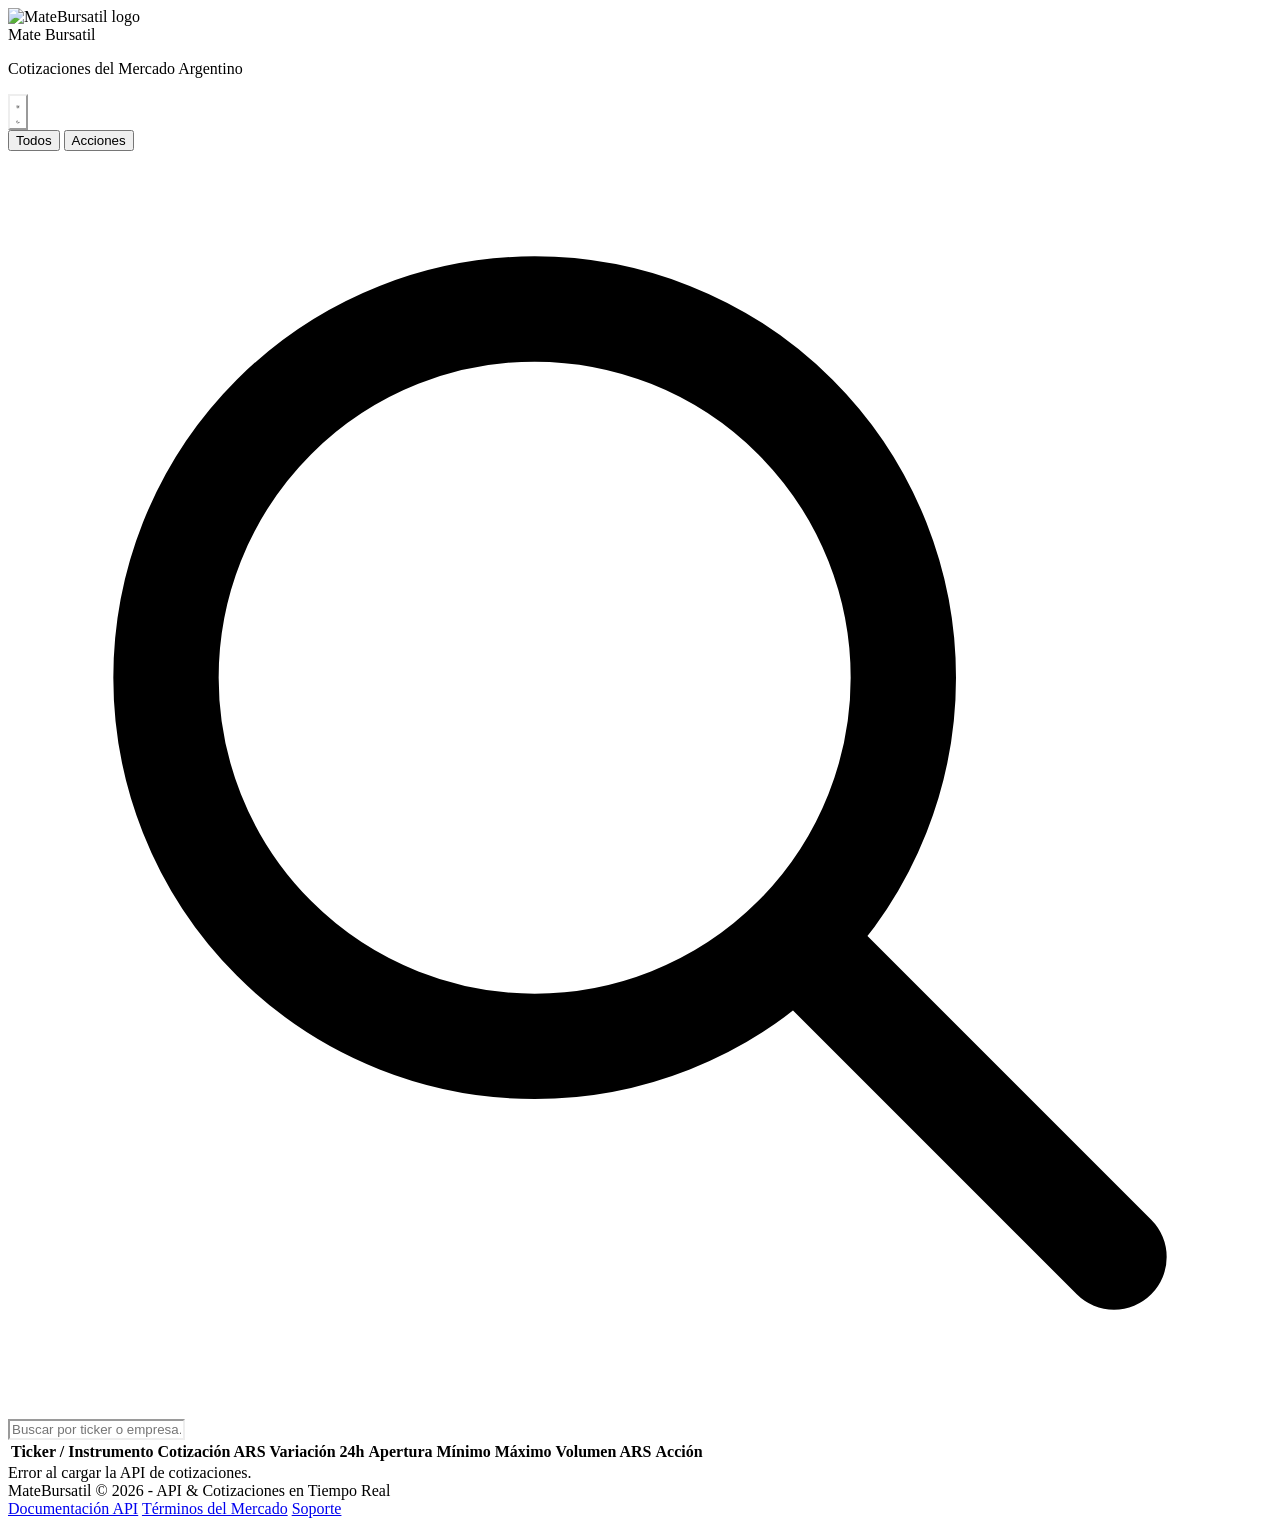
==== templates/index.html @ 832e234c "interfaz web completa" ====
<!DOCTYPE html>
<html lang="es" data-theme="dark">
<head>
  <meta charset="UTF-8" />
  <meta name="viewport" content="width=device-width, initial-scale=1.0" />
  <title>MateBursatil - Cotizaciones del Mercado Argentino</title>
  
  
  <script src="https://cdn.tailwindcss.com"></script>
  <script src="/js/tailwind.js"></script>
  <link rel="preconnect" href="https://fonts.googleapis.com">
  <link rel="preconnect" href="https://fonts.gstatic.com" crossorigin>
  <link href="https://fonts.googleapis.com/css2?family=Plus+Jakarta+Sans:wght@400;500;600;700;800&display=swap" rel="stylesheet">
  <link rel="StyleSheet" href="/css/theme.css" type="text/css" />

  
  
</head>
<body class="min-h-screen flex flex-col justify-between antialiased">

  <header class="sticky top-0 z-50 backdrop-blur-md bg-opacity-90 border-b border-gray-200 dark:border-gray-800 transition-colors" style="background-color: rgba(var(--bg-card), 0.85);">
    <div class="max-w-7xl mx-auto px-4 sm:px-6 lg:px-8 h-20 flex items-center justify-between">
      
      <!-- Logo & Title -->
      <div class="flex items-center gap-3">
        <!-- SVG Logo exact match to image -->
        <div class="w-11 h-11 flex-shrink-0">
          <img src="/images/matebursatil_logo.png" alt="MateBursatil logo">
        </div>

        <div>
          <div class="flex items-center gap-0.5 text-2xl font-extrabold tracking-tight">
            <span style="color: var(--text-heading)">Mate</span>
              <span class="text-mateGreen">Bursatil</span>
          </div>
          <p class="text-xs font-medium" style="color: var(--text-muted)">Cotizaciones del Mercado Argentino</p>
        </div>
      </div>

      <!-- Header Action Controls -->
      <div class="flex items-center gap-3">
      
        <!-- Live Status Indicator 
        <div class="hidden sm:flex items-center gap-2 px-3 py-1.5 rounded-full text-xs font-semibold" style="background-color: var(--badge-bg); color: var(--text-muted);">
          <span class="relative flex h-2.5 w-2.5">
            <span class="animate-ping absolute inline-flex h-full w-full rounded-full bg-mateGreen opacity-75"></span>
            <span class="relative inline-flex rounded-full h-2.5 w-2.5 bg-mateGreen"></span>
          </span>
          Mercado Abierto (BCBA)
        </div>
-->
        <!-- Theme Toggle Button -->
        <button id="themeToggleBtn" aria-label="Cambiar tema" class="p-2.5 rounded-xl border transition-all duration-200 hover:scale-105 active:scale-95 flex items-center justify-center" style="background-color: var(--bg-card); border-color: var(--border-color); color: var(--text-main);">
          <!-- Sun Icon (for Dark Mode) -->
          <svg id="sunIcon" class="w-5 h-5 hidden" fill="none" stroke="currentColor" viewBox="0 0 24 24">
            <path stroke-linecap="round" stroke-linejoin="round" stroke-width="2" d="M12 3v1m0 16v1m9-9h-1M4 12H3m15.364 6.364l-.707-.707M6.343 6.343l-.707-.707m12.728 0l-.707.707M6.343 17.657l-.707.707M16 12a4 4 0 11-8 0 4 4 0 018 0z" />
          </svg>
          <!-- Moon Icon (for Light Mode) -->
          <svg id="moonIcon" class="w-5 h-5 hidden" fill="none" stroke="currentColor" viewBox="0 0 24 24">
            <path stroke-linecap="round" stroke-linejoin="round" stroke-width="2" d="M20.354 15.354A9 9 0 018.646 3.646 9.003 9.003 0 0012 21a9.003 9.003 0 008.354-5.646z" />
          </svg>
        </button>
      </div>

    </div>
  </header>

  <main class="max-w-7xl mx-auto px-4 sm:px-6 lg:px-8 py-8 w-full flex-grow space-y-6">

    <!-- 
    <div class="grid grid-cols-1 sm:grid-cols-2 lg:grid-cols-4 gap-4">
      <div class="card-panel p-4 rounded-2xl flex justify-between items-center">
        <div>
          <span class="text-xs font-medium uppercase tracking-wider block mb-1" style="color: var(--text-muted)">Índice Merval</span>
          <div class="text-xl font-bold" style="color: var(--text-heading)">1.842.350,12</div>
          <span class="text-xs font-semibold text-mateGreen">+2.45% hoy</span>
        </div>
        <div class="p-3 rounded-xl bg-mateGreen-bg text-mateGreen">
          <svg class="w-6 h-6" fill="none" stroke="currentColor" viewBox="0 0 24 24"><path stroke-linecap="round" stroke-linejoin="round" stroke-width="2" d="M13 7h8m0 0v8m0-8l-8 8-4-4-6 6"></path></svg>
        </div>
      </div>

      <div class="card-panel p-4 rounded-2xl flex justify-between items-center">
        <div>
          <span class="text-xs font-medium uppercase tracking-wider block mb-1" style="color: var(--text-muted)">Dólar CCL</span>
          <div class="text-xl font-bold" style="color: var(--text-heading)">$1.245,50</div>
          <span class="text-xs font-semibold text-mateGreen">+0.82%</span>
        </div>
        <div class="p-3 rounded-xl bg-mateGreen-bg text-mateGreen">
          <svg class="w-6 h-6" fill="none" stroke="currentColor" viewBox="0 0 24 24"><path stroke-linecap="round" stroke-linejoin="round" stroke-width="2" d="M12 8c-1.657 0-3 .895-3 2s1.343 2 3 2 3 .895 3 2-1.343 2-3 2m0-8c1.11 0 2.08.402 2.599 1M12 8V7m0 1v8m0 0v1m0-1c-1.11 0-2.08-.402-2.599-1M21 12a9 9 0 11-18 0 9 9 0 0118 0z"></path></svg>
        </div>
      </div>

      <div class="card-panel p-4 rounded-2xl flex justify-between items-center">
        <div>
          <span class="text-xs font-medium uppercase tracking-wider block mb-1" style="color: var(--text-muted)">Dólar MEP</span>
          <div class="text-xl font-bold" style="color: var(--text-heading)">$1.210,00</div>
          <span class="text-xs font-semibold text-red-500">-0.35%</span>
        </div>
        <div class="p-3 rounded-xl bg-red-500/10 text-red-500">
          <svg class="w-6 h-6" fill="none" stroke="currentColor" viewBox="0 0 24 24"><path stroke-linecap="round" stroke-linejoin="round" stroke-width="2" d="M13 17h8m0 0V9m0 8l-8-8-4 4-6-6"></path></svg>
        </div>
      </div>

      <div class="card-panel p-4 rounded-2xl flex justify-between items-center">
        <div>
          <span class="text-xs font-medium uppercase tracking-wider block mb-1" style="color: var(--text-muted)">Riesgo País</span>
          <div class="text-xl font-bold" style="color: var(--text-heading)">1.284 pb</div>
          <span class="text-xs font-semibold text-mateGreen">-18 pb</span>
        </div>
        <div class="p-3 rounded-xl bg-mateGreen-bg text-mateGreen">
          <svg class="w-6 h-6" fill="none" stroke="currentColor" viewBox="0 0 24 24"><path stroke-linecap="round" stroke-linejoin="round" stroke-width="2" d="M9 19v-6a2 2 0 00-2-2H5a2 2 0 00-2 2v6a2 2 0 002 2h2a2 2 0 002-2zm0 0V9a2 2 0 012-2h2a2 2 0 012 2v10m-6 0a2 2 0 002 2h2a2 2 0 002-2m0 0V5a2 2 0 012-2h2a2 2 0 012 2v14a2 2 0 01-2 2h-2a2 2 0 01-2-2z"></path></svg>
        </div>
      </div>
    </div>
 -->
    <div class="card-panel rounded-2xl overflow-hidden shadow-xl">
      <!-- Toolbar Filter & Search -->
      <div class="p-4 sm:p-6 border-b border-gray-200 dark:border-gray-800/80 flex flex-col md:flex-row gap-4 items-center justify-between">
        
        <!-- Category Tabs -->
        <div class="flex items-center gap-1.5 p-1 rounded-xl w-full md:w-auto overflow-x-auto" style="background-color: var(--input-bg);">
          <button class="filter-tab active px-4 py-2 text-xs font-semibold rounded-lg transition-all text-white bg-mateGreen shadow-sm" data-category="ALL">Todos</button>
          <button class="filter-tab px-4 py-2 text-xs font-semibold rounded-lg transition-all" style="color: var(--text-muted);" data-category="ACCIONES">Acciones</button>
          </div>

        <!-- Search Input -->
        <div class="relative w-full md:w-72">
          <svg class="w-4 h-4 absolute left-3.5 top-1/2 -translate-y-1/2" style="color: var(--text-muted)" fill="none" stroke="currentColor" viewBox="0 0 24 24">
            <path stroke-linecap="round" stroke-linejoin="round" stroke-width="2" d="M21 21l-6-6m2-5a7 7 0 11-14 0 7 7 0 0114 0z"/>
          </svg>
          <input 
            type="text" 
            id="searchInput"
            placeholder="Buscar por ticker o empresa..." 
            class="w-full pl-10 pr-4 py-2 text-sm rounded-xl outline-none focus:ring-2 focus:ring-mateGreen transition-all border"
            style="background-color: var(--input-bg); color: var(--text-main); border-color: var(--border-color);"
          />
        </div>

      </div>

      <div class="overflow-x-auto">
        <table class="w-full text-left border-collapse">
          <thead>
            <tr class="text-[11px] font-bold uppercase tracking-wider border-b" style="border-color: var(--border-color); color: var(--text-muted); background-color: var(--badge-bg);">
              <th class="py-4 px-5">Ticker / Instrumento</th>
              <th class="py-4 px-4 text-right">Cotización ARS</th>
              <th class="py-4 px-4 text-right">Variación 24h</th>
              <th class="py-4 px-4 text-right hidden sm:table-cell">Apertura</th>
              <th class="py-4 px-4 text-right hidden md:table-cell">Mínimo</th>
              <th class="py-4 px-4 text-right hidden md:table-cell">Máximo</th>
              <th class="py-4 px-4 text-right hidden lg:table-cell">Volumen ARS</th>
              <th class="py-4 px-5 text-center">Acción</th>
            </tr>
          </thead>
          <tbody id="shares-body" class="divide-y" style="border-color: var(--border-color);">
            <!-- Dynamic Stock Rows will be inserted here -->
          </tbody>
        </table>

        <!-- Empty & Status Indicator -->
        <div id="status" class="py-12 text-center text-sm font-medium" style="color: var(--text-muted);">
          Cargando cotizaciones del mercado...
        </div>
      </div>
    </div>
  </main>

  <footer class="mt-auto border-t text-xs py-6 transition-colors" style="border-color: var(--border-color); color: var(--text-muted); background-color: var(--bg-card);">
    <div class="max-w-7xl mx-auto px-4 sm:px-6 lg:px-8 flex flex-col sm:flex-row items-center justify-between gap-4">
      <div class="flex items-center gap-2">
        <span class="font-bold text-sm" style="color: var(--text-heading)">Mate<span class="text-mateGreen">Bursatil</span></span>
        <span>&copy; 2026 - API & Cotizaciones en Tiempo Real</span>
      </div>
      <div class="flex items-center gap-6">
        <a href="#" class="hover:underline hover:text-mateGreen transition-colors">Documentación API</a>
        <a href="#" class="hover:underline hover:text-mateGreen transition-colors">Términos del Mercado</a>
        <a href="#" class="hover:underline hover:text-mateGreen transition-colors">Soporte</a>
      </div>
    </div>
  </footer>

  <script src="js/shares.js"></script>
  <script src="js/theme.js"></script>

</body>
</html>
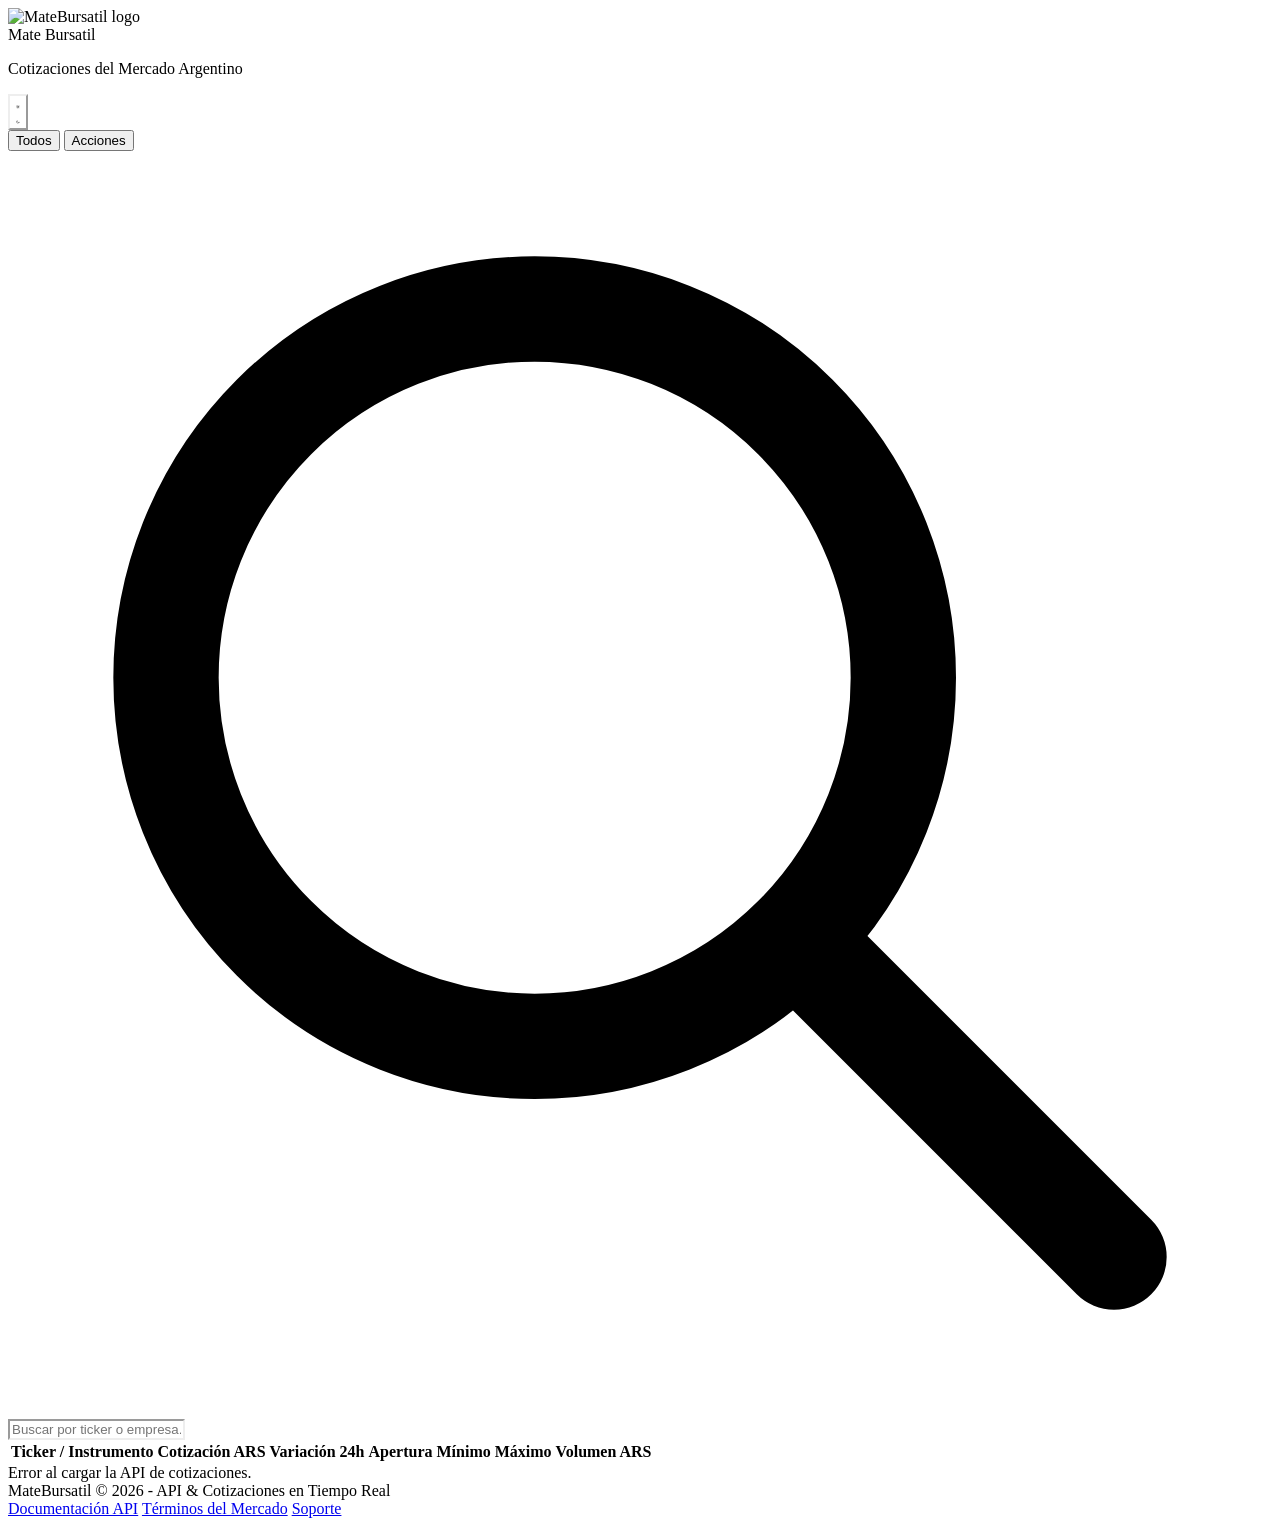
==== commit fa254da8: "mejoras en el listado de activos" ====
--- a/templates/index.html
+++ b/templates/index.html
@@ -40,21 +40,15 @@
       <!-- Header Action Controls -->
       <div class="flex items-center gap-3">
       
-        <!-- Live Status Indicator 
-        <div class="hidden sm:flex items-center gap-2 px-3 py-1.5 rounded-full text-xs font-semibold" style="background-color: var(--badge-bg); color: var(--text-muted);">
-          <span class="relative flex h-2.5 w-2.5">
-            <span class="animate-ping absolute inline-flex h-full w-full rounded-full bg-mateGreen opacity-75"></span>
-            <span class="relative inline-flex rounded-full h-2.5 w-2.5 bg-mateGreen"></span>
-          </span>
-          Mercado Abierto (BCBA)
-        </div>
--->
+
         <!-- Theme Toggle Button -->
         <button id="themeToggleBtn" aria-label="Cambiar tema" class="p-2.5 rounded-xl border transition-all duration-200 hover:scale-105 active:scale-95 flex items-center justify-center" style="background-color: var(--bg-card); border-color: var(--border-color); color: var(--text-main);">
+
           <!-- Sun Icon (for Dark Mode) -->
           <svg id="sunIcon" class="w-5 h-5 hidden" fill="none" stroke="currentColor" viewBox="0 0 24 24">
             <path stroke-linecap="round" stroke-linejoin="round" stroke-width="2" d="M12 3v1m0 16v1m9-9h-1M4 12H3m15.364 6.364l-.707-.707M6.343 6.343l-.707-.707m12.728 0l-.707.707M6.343 17.657l-.707.707M16 12a4 4 0 11-8 0 4 4 0 018 0z" />
           </svg>
+
           <!-- Moon Icon (for Light Mode) -->
           <svg id="moonIcon" class="w-5 h-5 hidden" fill="none" stroke="currentColor" viewBox="0 0 24 24">
             <path stroke-linecap="round" stroke-linejoin="round" stroke-width="2" d="M20.354 15.354A9 9 0 018.646 3.646 9.003 9.003 0 0012 21a9.003 9.003 0 008.354-5.646z" />
@@ -66,54 +60,6 @@
   </header>
 
   <main class="max-w-7xl mx-auto px-4 sm:px-6 lg:px-8 py-8 w-full flex-grow space-y-6">
-
-    <!-- 
-    <div class="grid grid-cols-1 sm:grid-cols-2 lg:grid-cols-4 gap-4">
-      <div class="card-panel p-4 rounded-2xl flex justify-between items-center">
-        <div>
-          <span class="text-xs font-medium uppercase tracking-wider block mb-1" style="color: var(--text-muted)">Índice Merval</span>
-          <div class="text-xl font-bold" style="color: var(--text-heading)">1.842.350,12</div>
-          <span class="text-xs font-semibold text-mateGreen">+2.45% hoy</span>
-        </div>
-        <div class="p-3 rounded-xl bg-mateGreen-bg text-mateGreen">
-          <svg class="w-6 h-6" fill="none" stroke="currentColor" viewBox="0 0 24 24"><path stroke-linecap="round" stroke-linejoin="round" stroke-width="2" d="M13 7h8m0 0v8m0-8l-8 8-4-4-6 6"></path></svg>
-        </div>
-      </div>
-
-      <div class="card-panel p-4 rounded-2xl flex justify-between items-center">
-        <div>
-          <span class="text-xs font-medium uppercase tracking-wider block mb-1" style="color: var(--text-muted)">Dólar CCL</span>
-          <div class="text-xl font-bold" style="color: var(--text-heading)">$1.245,50</div>
-          <span class="text-xs font-semibold text-mateGreen">+0.82%</span>
-        </div>
-        <div class="p-3 rounded-xl bg-mateGreen-bg text-mateGreen">
-          <svg class="w-6 h-6" fill="none" stroke="currentColor" viewBox="0 0 24 24"><path stroke-linecap="round" stroke-linejoin="round" stroke-width="2" d="M12 8c-1.657 0-3 .895-3 2s1.343 2 3 2 3 .895 3 2-1.343 2-3 2m0-8c1.11 0 2.08.402 2.599 1M12 8V7m0 1v8m0 0v1m0-1c-1.11 0-2.08-.402-2.599-1M21 12a9 9 0 11-18 0 9 9 0 0118 0z"></path></svg>
-        </div>
-      </div>
-
-      <div class="card-panel p-4 rounded-2xl flex justify-between items-center">
-        <div>
-          <span class="text-xs font-medium uppercase tracking-wider block mb-1" style="color: var(--text-muted)">Dólar MEP</span>
-          <div class="text-xl font-bold" style="color: var(--text-heading)">$1.210,00</div>
-          <span class="text-xs font-semibold text-red-500">-0.35%</span>
-        </div>
-        <div class="p-3 rounded-xl bg-red-500/10 text-red-500">
-          <svg class="w-6 h-6" fill="none" stroke="currentColor" viewBox="0 0 24 24"><path stroke-linecap="round" stroke-linejoin="round" stroke-width="2" d="M13 17h8m0 0V9m0 8l-8-8-4 4-6-6"></path></svg>
-        </div>
-      </div>
-
-      <div class="card-panel p-4 rounded-2xl flex justify-between items-center">
-        <div>
-          <span class="text-xs font-medium uppercase tracking-wider block mb-1" style="color: var(--text-muted)">Riesgo País</span>
-          <div class="text-xl font-bold" style="color: var(--text-heading)">1.284 pb</div>
-          <span class="text-xs font-semibold text-mateGreen">-18 pb</span>
-        </div>
-        <div class="p-3 rounded-xl bg-mateGreen-bg text-mateGreen">
-          <svg class="w-6 h-6" fill="none" stroke="currentColor" viewBox="0 0 24 24"><path stroke-linecap="round" stroke-linejoin="round" stroke-width="2" d="M9 19v-6a2 2 0 00-2-2H5a2 2 0 00-2 2v6a2 2 0 002 2h2a2 2 0 002-2zm0 0V9a2 2 0 012-2h2a2 2 0 012 2v10m-6 0a2 2 0 002 2h2a2 2 0 002-2m0 0V5a2 2 0 012-2h2a2 2 0 012 2v14a2 2 0 01-2 2h-2a2 2 0 01-2-2z"></path></svg>
-        </div>
-      </div>
-    </div>
- -->
     <div class="card-panel rounded-2xl overflow-hidden shadow-xl">
       <!-- Toolbar Filter & Search -->
       <div class="p-4 sm:p-6 border-b border-gray-200 dark:border-gray-800/80 flex flex-col md:flex-row gap-4 items-center justify-between">
@@ -151,7 +97,6 @@
               <th class="py-4 px-4 text-right hidden md:table-cell">Mínimo</th>
               <th class="py-4 px-4 text-right hidden md:table-cell">Máximo</th>
               <th class="py-4 px-4 text-right hidden lg:table-cell">Volumen ARS</th>
-              <th class="py-4 px-5 text-center">Acción</th>
             </tr>
           </thead>
           <tbody id="shares-body" class="divide-y" style="border-color: var(--border-color);">
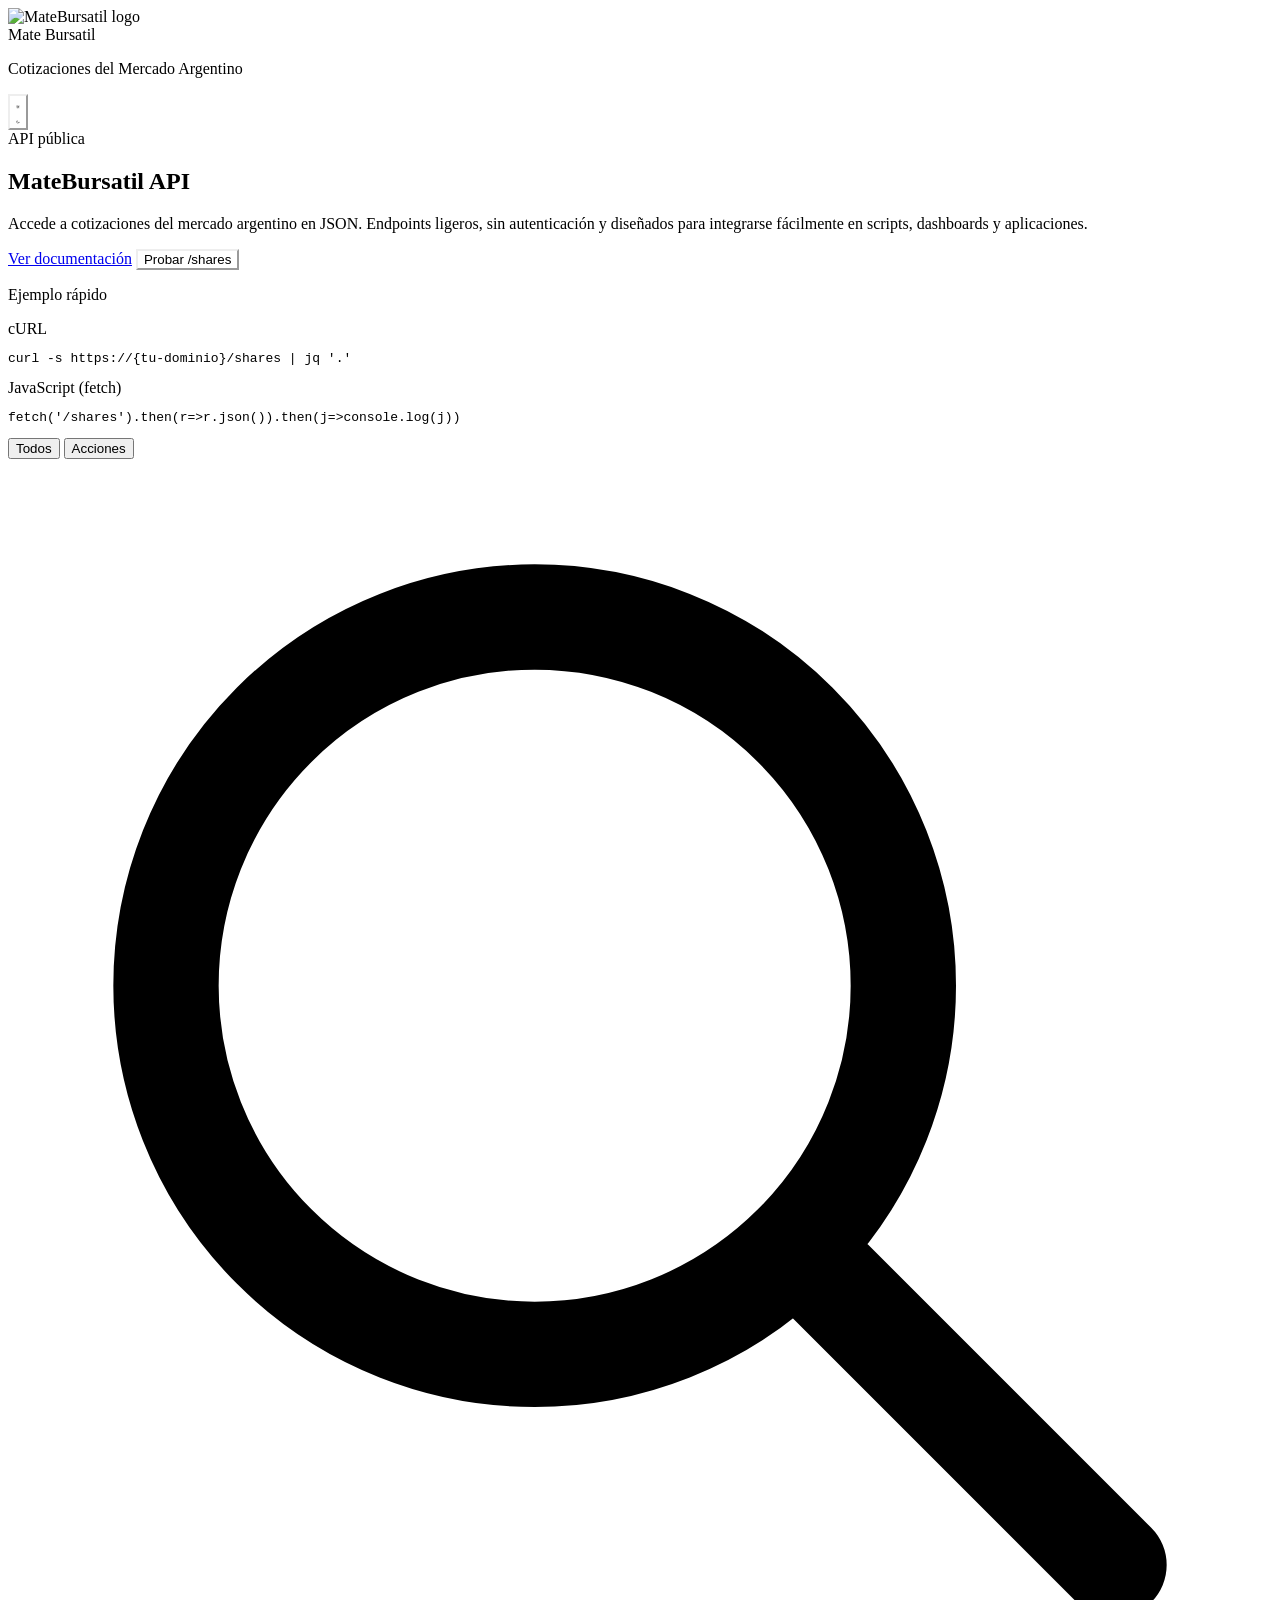
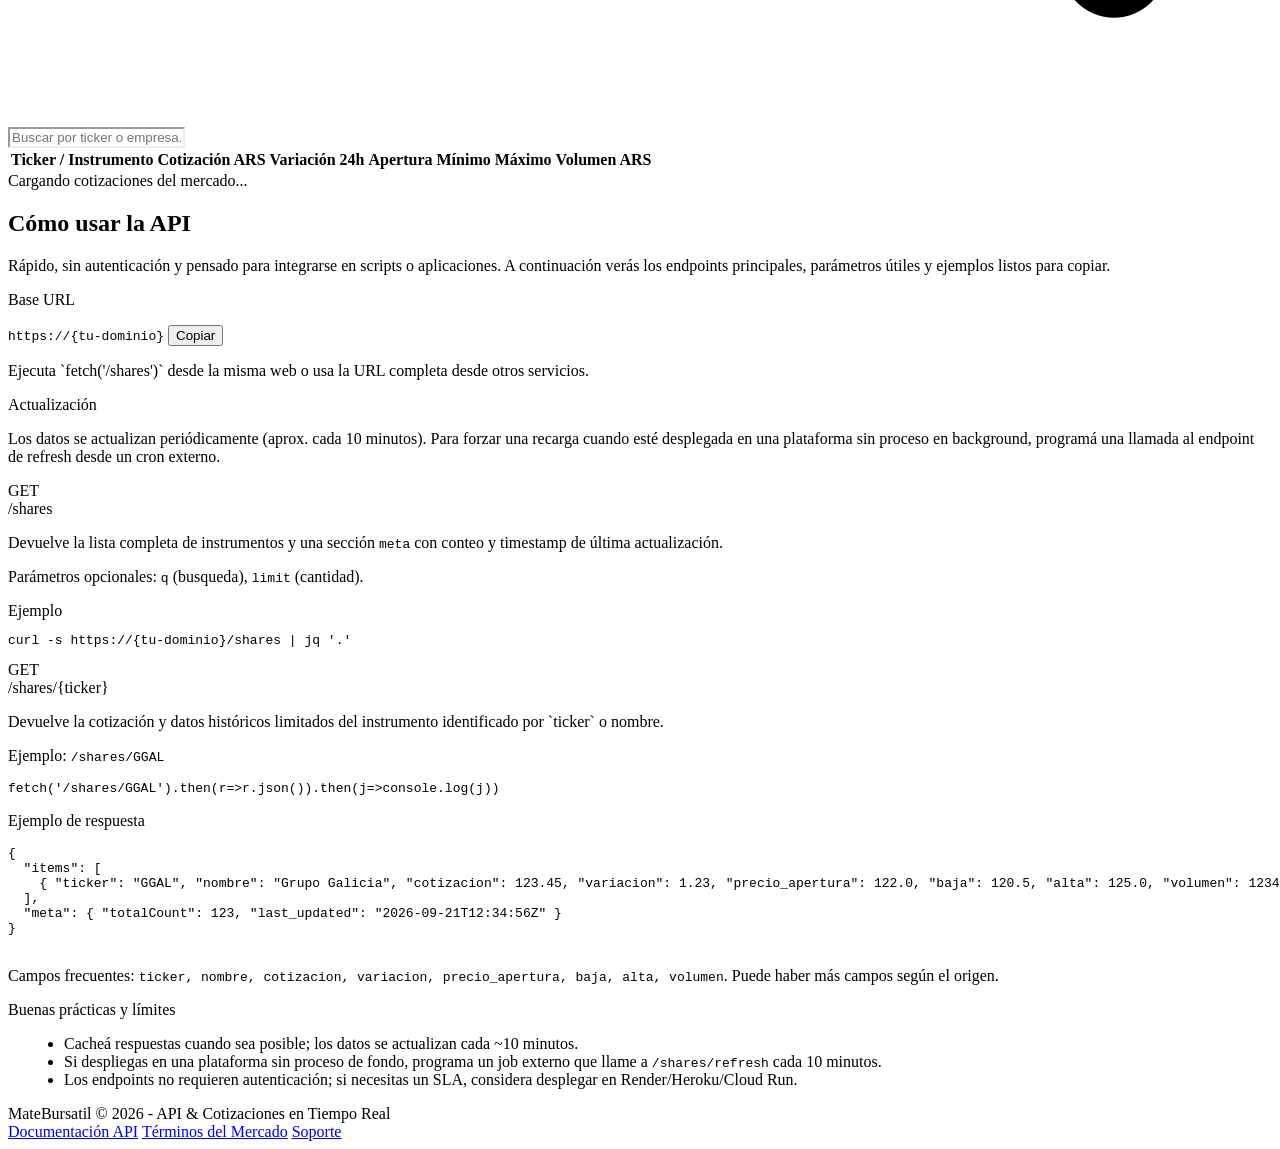
==== commit a61fdf0f: "mejoras en la pagina principal" ====
--- a/templates/index.html
+++ b/templates/index.html
@@ -26,6 +26,7 @@
         <!-- SVG Logo exact match to image -->
         <div class="w-11 h-11 flex-shrink-0">
           <img src="/images/matebursatil_logo.png" alt="MateBursatil logo">
+
         </div>
 
         <div>
@@ -58,6 +59,40 @@
 
     </div>
   </header>
+
+
+
+ <!-- Hero / Quickstart para API -->
+    <section id="acerca" class="card-panel rounded-2xl overflow-hidden shadow-xl p-6 sm:p-10">
+      <div class="max-w-5xl mx-auto">
+        <div class="flex flex-col md:flex-row items-start md:items-center justify-between gap-6">
+          <div class="flex-1">
+            <span class="inline-block px-3 py-1 rounded-full text-xs font-semibold text-mateGreen" style="background-color: var(--badge-bg);">API pública</span>
+            <h1 class="mt-4 text-3xl sm:text-4xl font-extrabold tracking-tight" style="color: var(--text-heading);">MateBursatil API</h1>
+            <p class="mt-3 text-sm sm:text-base leading-relaxed" style="color: var(--text-muted);">Accede a cotizaciones del mercado argentino en JSON. Endpoints ligeros, sin autenticación y diseñados para integrarse fácilmente en scripts, dashboards y aplicaciones.</p>
+
+            <div class="mt-6 flex flex-col sm:flex-row gap-3">
+              <a href="#api-docs" class="inline-flex items-center gap-2 px-4 py-2 rounded-lg text-sm font-semibold bg-mateGreen text-white">Ver documentación</a>
+              <button id="tryApiBtn" class="inline-flex items-center gap-2 px-4 py-2 rounded-lg text-sm font-medium border" style="border-color: var(--border-color); background-color: var(--bg-card); color: var(--text-main);">Probar /shares</button>
+            </div>
+          </div>
+
+          <div class="w-full md:w-96 p-4 rounded-xl border" style="background-color: var(--input-bg); border-color: var(--border-color);">
+            <p class="text-xs font-semibold mb-2" style="color: var(--text-muted);">Ejemplo rápido</p>
+            <div class="space-y-3">
+              <div>
+                <div class="text-[11px] text-mateGreen font-semibold mb-1">cURL</div>
+                <pre class="bg-transparent p-3 rounded text-xs overflow-x-auto" style="border:1px solid var(--border-color); color:var(--text-main);">curl -s https://{tu-dominio}/shares | jq '.'</pre>
+              </div>
+              <div>
+                <div class="text-[11px] text-mateGreen font-semibold mb-1">JavaScript (fetch)</div>
+                <pre class="bg-transparent p-3 rounded text-xs overflow-x-auto" style="border:1px solid var(--border-color); color:var(--text-main);">fetch('/shares').then(r=>r.json()).then(j=>console.log(j))</pre>
+              </div>
+            </div>
+          </div>
+        </div>
+      </div>
+    </section>
 
   <main class="max-w-7xl mx-auto px-4 sm:px-6 lg:px-8 py-8 w-full flex-grow space-y-6">
     <div class="card-panel rounded-2xl overflow-hidden shadow-xl">
@@ -112,6 +147,89 @@
     </div>
   </main>
 
+
+    <!-- Documentación de la API (versión profesional) -->
+    <section id="api-docs" class="card-panel rounded-2xl overflow-hidden shadow-xl p-6 sm:p-10">
+      <div class="max-w-5xl mx-auto">
+        <h2 class="text-2xl sm:text-3xl font-extrabold tracking-tight" style="color: var(--text-heading);">Cómo usar la API</h2>
+        <p class="mt-3 text-sm sm:text-base leading-relaxed max-w-3xl" style="color: var(--text-muted);">Rápido, sin autenticación y pensado para integrarse en scripts o aplicaciones. A continuación verás los endpoints principales, parámetros útiles y ejemplos listos para copiar.</p>
+
+        <div class="mt-6 grid grid-cols-1 md:grid-cols-2 gap-4">
+          <div class="p-4 rounded-lg border" style="background-color: var(--input-bg); border-color: var(--border-color);">
+            <p class="text-xs font-semibold uppercase mb-2" style="color: var(--text-muted);">Base URL</p>
+            <div class="flex items-center justify-between gap-3">
+              <code id="baseUrlDisplay" class="text-sm font-mono overflow-x-auto whitespace-nowrap" style="color: var(--text-main);">https://{tu-dominio}</code>
+              <button id="copyBaseUrl" class="copy-btn shrink-0 flex items-center gap-1.5 px-3 py-1.5 rounded-lg text-xs font-semibold text-white bg-mateGreen">Copiar</button>
+            </div>
+            <p class="mt-3 text-xs" style="color: var(--text-muted);">Ejecuta `fetch('/shares')` desde la misma web o usa la URL completa desde otros servicios.</p>
+          </div>
+
+          <div class="p-4 rounded-lg border" style="background-color: var(--input-bg); border-color: var(--border-color);">
+            <p class="text-xs font-semibold uppercase mb-2" style="color: var(--text-muted);">Actualización</p>
+            <p class="text-sm" style="color: var(--text-main);">Los datos se actualizan periódicamente (aprox. cada 10 minutos). Para forzar una recarga cuando esté desplegada en una plataforma sin proceso en background, programá una llamada al endpoint de refresh desde un cron externo.</p>
+          </div>
+        </div>
+
+        <div class="mt-6 space-y-6">
+          <div class="p-4 rounded-lg border" style="background-color: var(--input-bg); border-color: var(--border-color);">
+            <div class="flex items-start justify-between gap-4">
+              <div>
+                <div class="flex items-center gap-2 mb-2">
+                  <span class="px-2 py-0.5 rounded text-[11px] font-bold text-white bg-mateGreen">GET</span>
+                  <div class="text-sm font-semibold" style="color: var(--text-heading);">/shares</div>
+                </div>
+                <p class="text-xs" style="color: var(--text-muted);">Devuelve la lista completa de instrumentos y una sección <code class="font-mono">meta</code> con conteo y timestamp de última actualización.</p>
+                <p class="mt-3 text-xs" style="color: var(--text-muted);">Parámetros opcionales: <code class="font-mono">q</code> (busqueda), <code class="font-mono">limit</code> (cantidad).</p>
+              </div>
+              <div class="text-right">
+                <div class="text-xs mb-2" style="color: var(--text-muted);">Ejemplo</div>
+                <pre class="text-xs font-mono p-2 rounded" style="background: transparent; border:1px solid var(--border-color); color:var(--text-main);">curl -s https://{tu-dominio}/shares | jq '.'</pre>
+              </div>
+            </div>
+          </div>
+
+          <div class="p-4 rounded-lg border" style="background-color: var(--input-bg); border-color: var(--border-color);">
+            <div class="flex items-start justify-between gap-4">
+              <div>
+                <div class="flex items-center gap-2 mb-2">
+                  <span class="px-2 py-0.5 rounded text-[11px] font-bold text-white bg-mateGreen">GET</span>
+                  <div class="text-sm font-semibold" style="color: var(--text-heading);">/shares/{ticker}</div>
+                </div>
+                <p class="text-xs" style="color: var(--text-muted);">Devuelve la cotización y datos históricos limitados del instrumento identificado por `ticker` o nombre.</p>
+                <p class="mt-3 text-xs" style="color: var(--text-muted);">Ejemplo: <code class="font-mono">/shares/GGAL</code></p>
+              </div>
+              <div class="text-right">
+                <pre class="text-xs font-mono p-2 rounded" style="background: transparent; border:1px solid var(--border-color); color:var(--text-main);">fetch('/shares/GGAL').then(r=>r.json()).then(j=>console.log(j))</pre>
+              </div>
+            </div>
+          </div>
+
+          <div class="p-4 rounded-lg border" style="background-color: var(--input-bg); border-color: var(--border-color);">
+            <p class="text-sm font-semibold mb-2" style="color: var(--text-heading);">Ejemplo de respuesta</p>
+            <pre class="text-xs p-3 rounded overflow-x-auto" style="background: transparent; border:1px solid var(--border-color); color:var(--text-main);">{
+  "items": [
+    { "ticker": "GGAL", "nombre": "Grupo Galicia", "cotizacion": 123.45, "variacion": 1.23, "precio_apertura": 122.0, "baja": 120.5, "alta": 125.0, "volumen": 123456 }
+  ],
+  "meta": { "totalCount": 123, "last_updated": "2026-09-21T12:34:56Z" }
+}
+            </pre>
+            <p class="mt-2 text-xs" style="color: var(--text-muted);">Campos frecuentes: <code class="font-mono">ticker, nombre, cotizacion, variacion, precio_apertura, baja, alta, volumen</code>. Puede haber más campos según el origen.</p>
+          </div>
+
+          <div class="p-4 rounded-lg border" style="background-color: var(--input-bg); border-color: var(--border-color);">
+            <p class="text-sm font-semibold" style="color: var(--text-heading);">Buenas prácticas y límites</p>
+            <ul class="mt-2 text-xs" style="color: var(--text-muted); list-style: disc; margin-left: 1rem;">
+              <li>Cacheá respuestas cuando sea posible; los datos se actualizan cada ~10 minutos.</li>
+              <li>Si despliegas en una plataforma sin proceso de fondo, programa un job externo que llame a <code class="font-mono">/shares/refresh</code> cada 10 minutos.</li>
+              <li>Los endpoints no requieren autenticación; si necesitas un SLA, considera desplegar en Render/Heroku/Cloud Run.</li>
+            </ul>
+          </div>
+        </div>
+      </div>
+    </section>
+
+
+
   <footer class="mt-auto border-t text-xs py-6 transition-colors" style="border-color: var(--border-color); color: var(--text-muted); background-color: var(--bg-card);">
     <div class="max-w-7xl mx-auto px-4 sm:px-6 lg:px-8 flex flex-col sm:flex-row items-center justify-between gap-4">
       <div class="flex items-center gap-2">
@@ -126,8 +244,40 @@
     </div>
   </footer>
 
-  <script src="js/shares.js"></script>
-  <script src="js/theme.js"></script>
+  <script src="/js/shares.js"></script>
+  <script src="/js/theme.js"></script>
+
+  <script>
+    // Small helper: try /shares endpoint and show JSON result
+    (function(){
+      const btn = document.getElementById('tryApiBtn');
+      if(!btn) return;
+      btn.addEventListener('click', async function(){
+        btn.disabled = true;
+        const containerId = 'api-sample-container';
+        let container = document.getElementById(containerId);
+        if(!container){
+          container = document.createElement('div');
+          container.id = containerId;
+          container.className = 'mt-4 max-w-5xl mx-auto';
+          const main = document.querySelector('main') || document.body;
+          main.parentNode.insertBefore(container, main.nextSibling);
+        }
+        container.innerHTML = '<div class="p-4 rounded-xl border" style="background-color: var(--input-bg); border-color: var(--border-color); color: var(--text-main);"><div class="flex items-center justify-between mb-2"><strong>Respuesta /shares</strong><button id="copyApiResponse" class="text-xs px-2 py-1 rounded border" style="border-color: var(--border-color);">Copiar</button></div><pre id="api-sample" class="text-xs p-3 rounded overflow-x-auto" style="white-space: pre-wrap; background: transparent; border-top:1px solid var(--border-color);"></pre></div>';
+        const pre = document.getElementById('api-sample');
+        const copyBtn = document.getElementById('copyApiResponse');
+        try{
+          const r = await fetch('/shares/');
+          if(!r.ok) throw new Error('HTTP ' + r.status);
+          const j = await r.json();
+          pre.textContent = JSON.stringify(j, null, 2);
+          copyBtn.addEventListener('click', ()=>{ navigator.clipboard?.writeText(pre.textContent || '') });
+        }catch(err){
+          pre.textContent = 'Error: ' + String(err);
+        } finally { btn.disabled = false }
+      });
+    })();
+  </script>
 
 </body>
 </html>
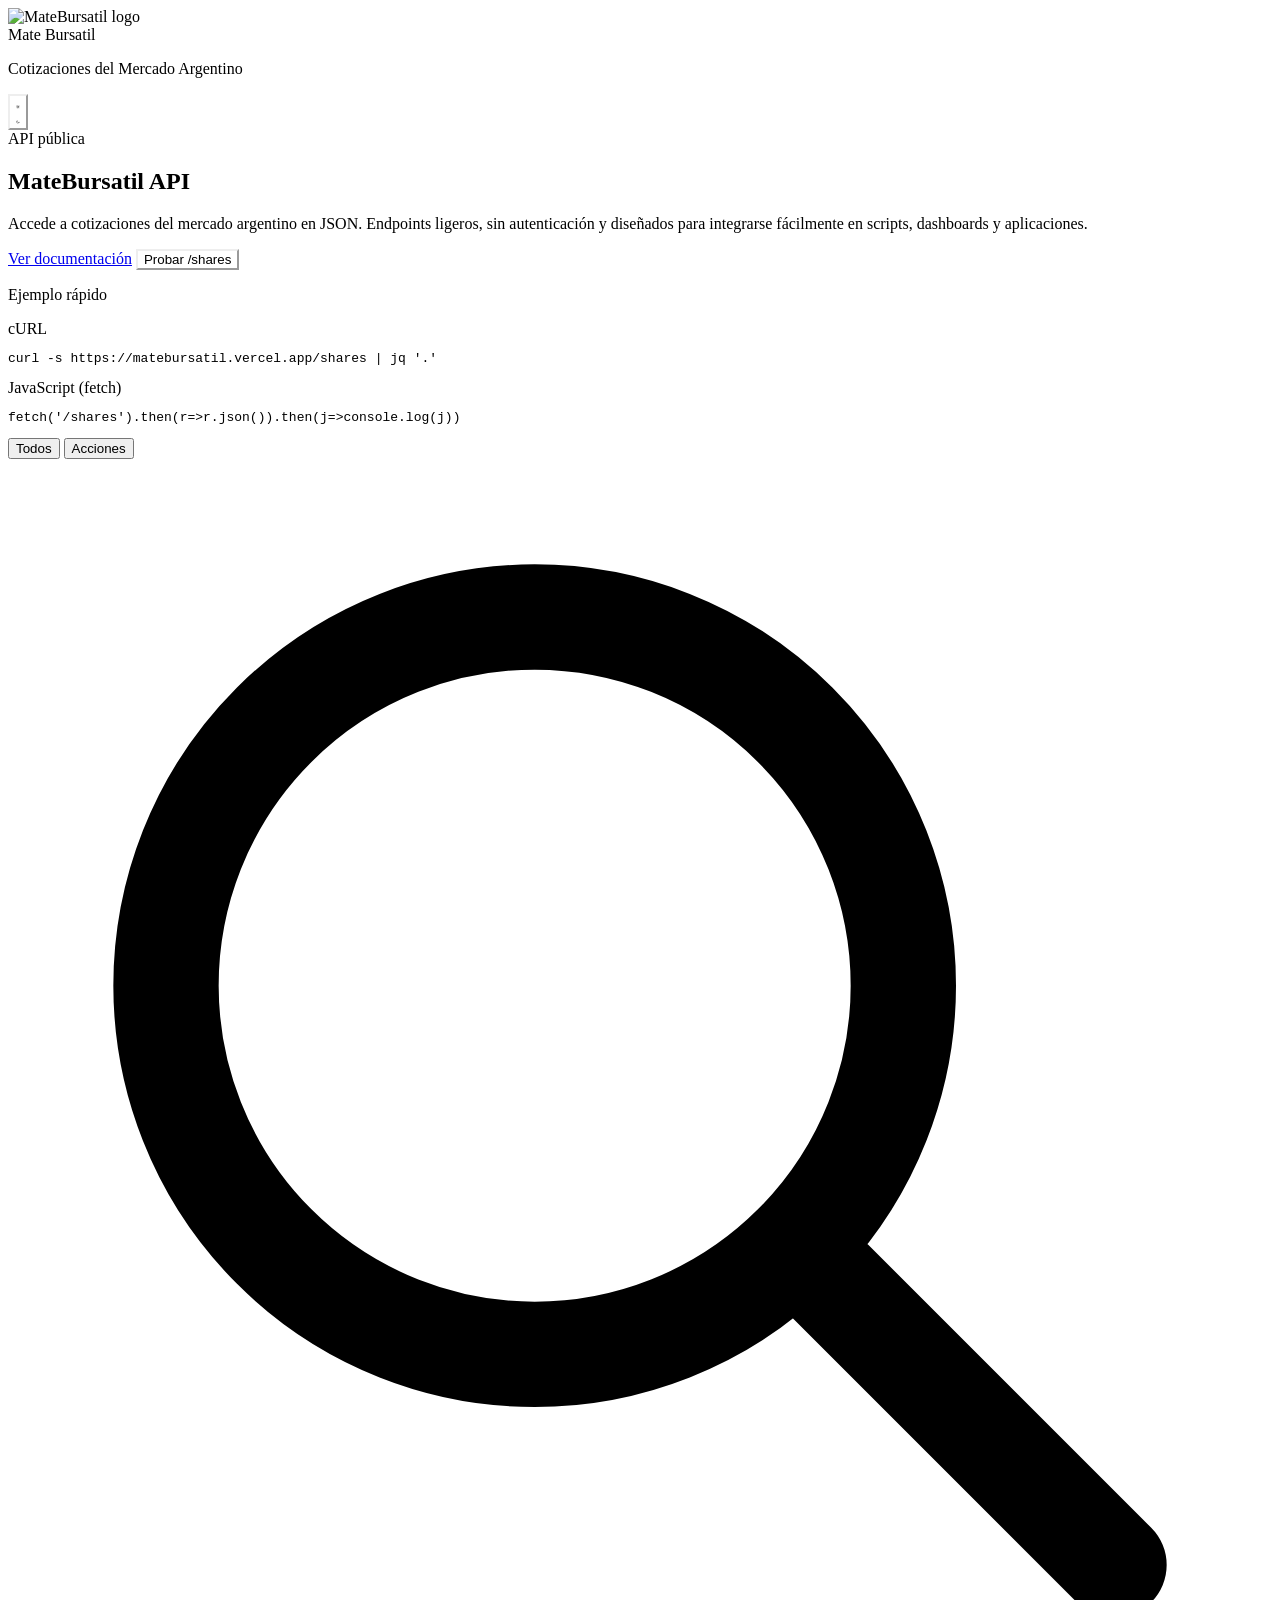
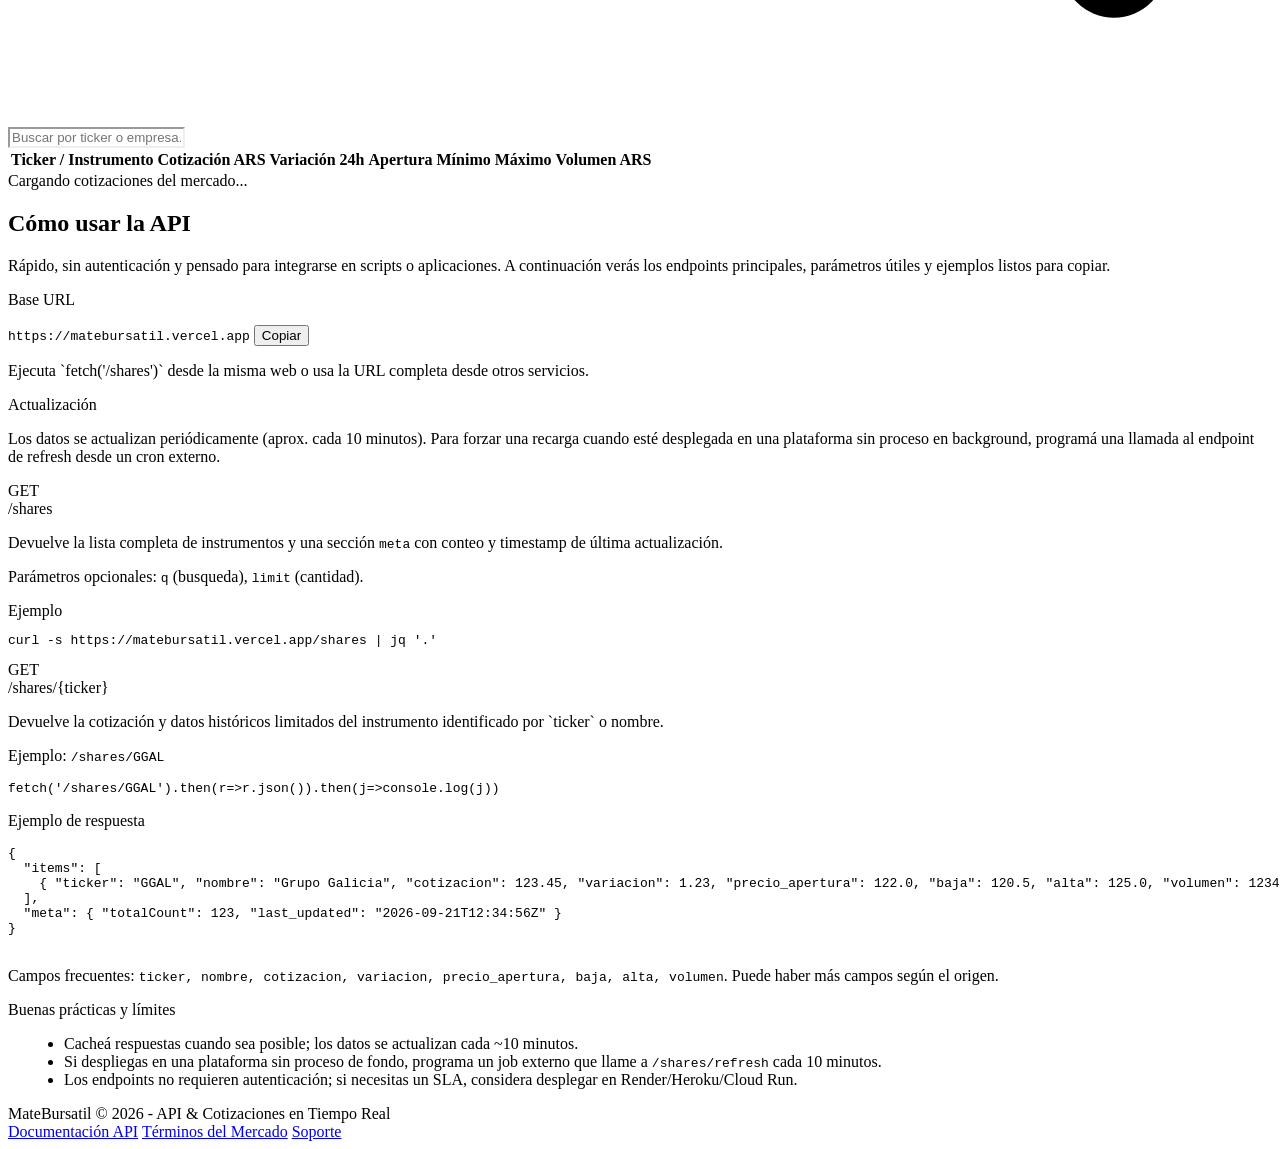
==== commit 08e1fdd5: "actualizar index.html" ====
--- a/templates/index.html
+++ b/templates/index.html
@@ -82,7 +82,7 @@
             <div class="space-y-3">
               <div>
                 <div class="text-[11px] text-mateGreen font-semibold mb-1">cURL</div>
-                <pre class="bg-transparent p-3 rounded text-xs overflow-x-auto" style="border:1px solid var(--border-color); color:var(--text-main);">curl -s https://{tu-dominio}/shares | jq '.'</pre>
+                <pre class="bg-transparent p-3 rounded text-xs overflow-x-auto" style="border:1px solid var(--border-color); color:var(--text-main);">curl -s https://matebursatil.vercel.app/shares | jq '.'</pre>
               </div>
               <div>
                 <div class="text-[11px] text-mateGreen font-semibold mb-1">JavaScript (fetch)</div>
@@ -158,7 +158,7 @@
           <div class="p-4 rounded-lg border" style="background-color: var(--input-bg); border-color: var(--border-color);">
             <p class="text-xs font-semibold uppercase mb-2" style="color: var(--text-muted);">Base URL</p>
             <div class="flex items-center justify-between gap-3">
-              <code id="baseUrlDisplay" class="text-sm font-mono overflow-x-auto whitespace-nowrap" style="color: var(--text-main);">https://{tu-dominio}</code>
+              <code id="baseUrlDisplay" class="text-sm font-mono overflow-x-auto whitespace-nowrap" style="color: var(--text-main);">https://matebursatil.vercel.app</code>
               <button id="copyBaseUrl" class="copy-btn shrink-0 flex items-center gap-1.5 px-3 py-1.5 rounded-lg text-xs font-semibold text-white bg-mateGreen">Copiar</button>
             </div>
             <p class="mt-3 text-xs" style="color: var(--text-muted);">Ejecuta `fetch('/shares')` desde la misma web o usa la URL completa desde otros servicios.</p>
@@ -183,7 +183,7 @@
               </div>
               <div class="text-right">
                 <div class="text-xs mb-2" style="color: var(--text-muted);">Ejemplo</div>
-                <pre class="text-xs font-mono p-2 rounded" style="background: transparent; border:1px solid var(--border-color); color:var(--text-main);">curl -s https://{tu-dominio}/shares | jq '.'</pre>
+                <pre class="text-xs font-mono p-2 rounded" style="background: transparent; border:1px solid var(--border-color); color:var(--text-main);">curl -s https://matebursatil.vercel.app/shares | jq '.'</pre>
               </div>
             </div>
           </div>
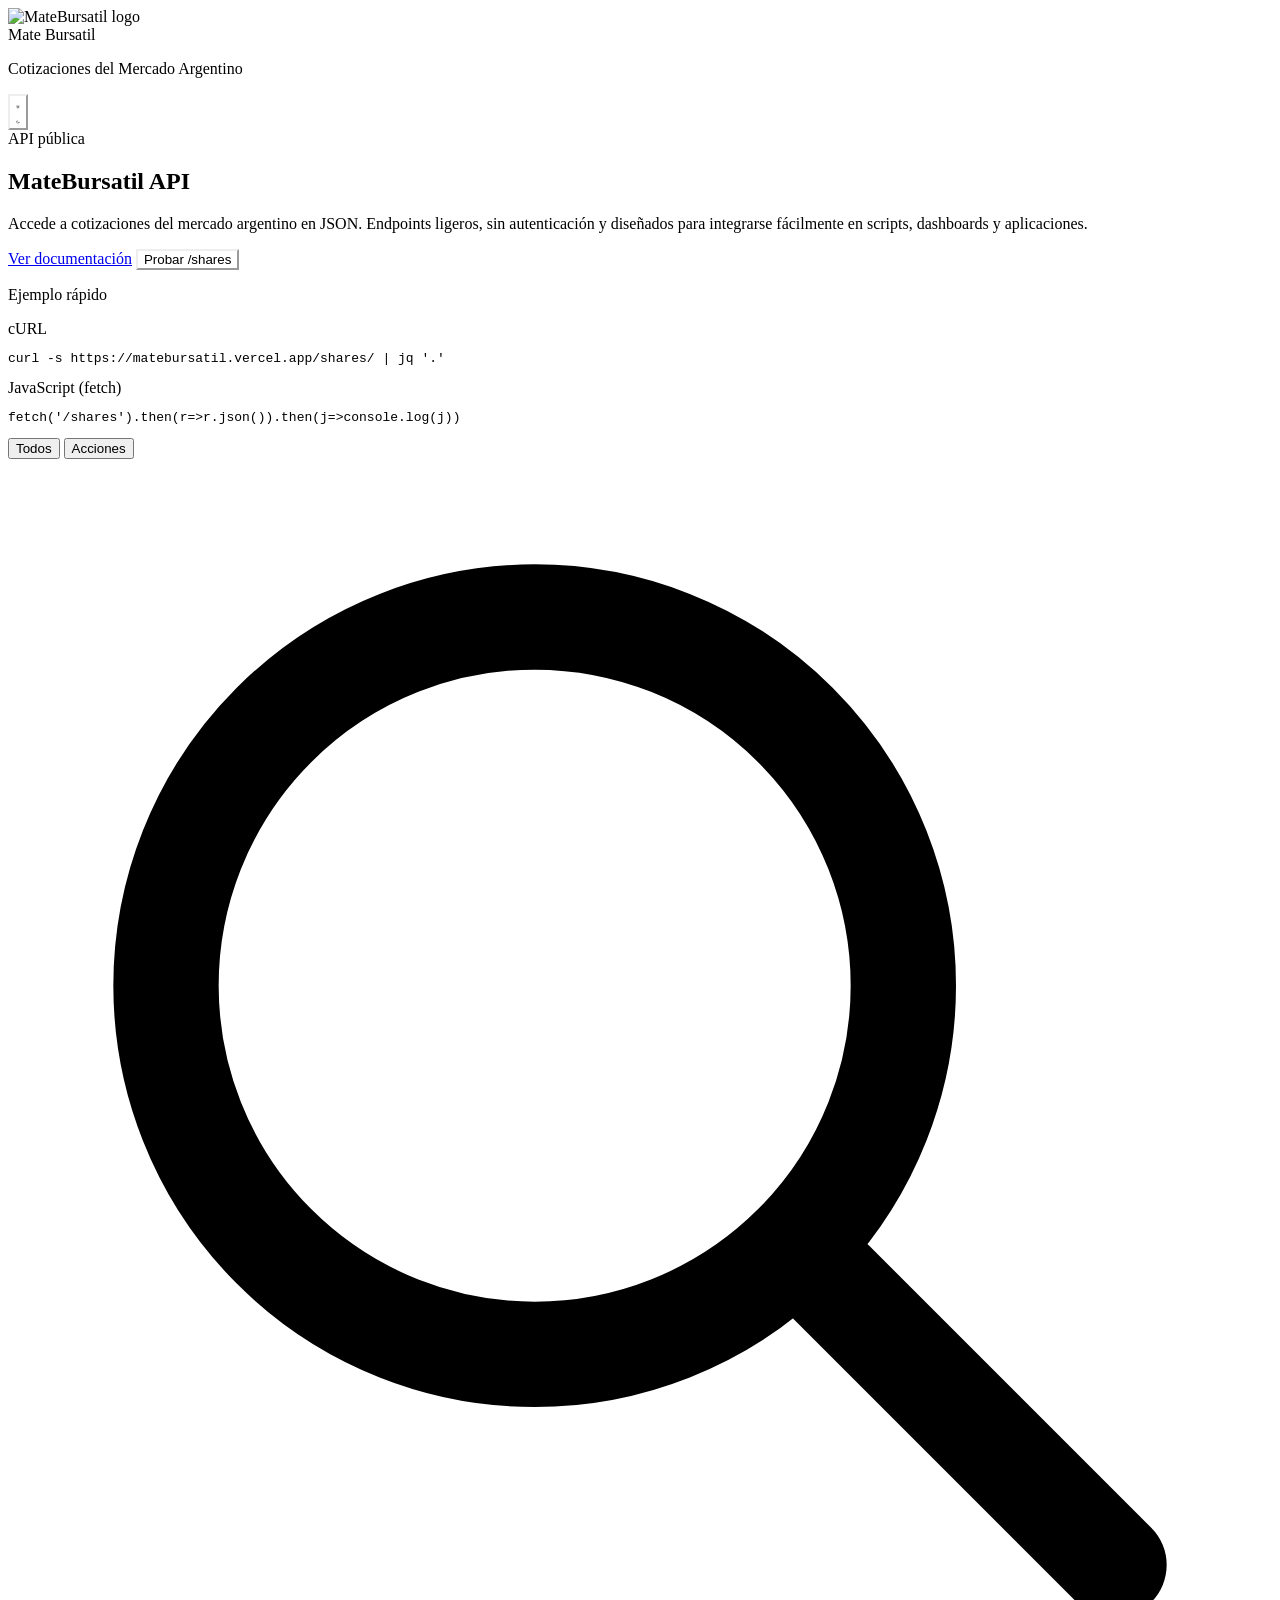
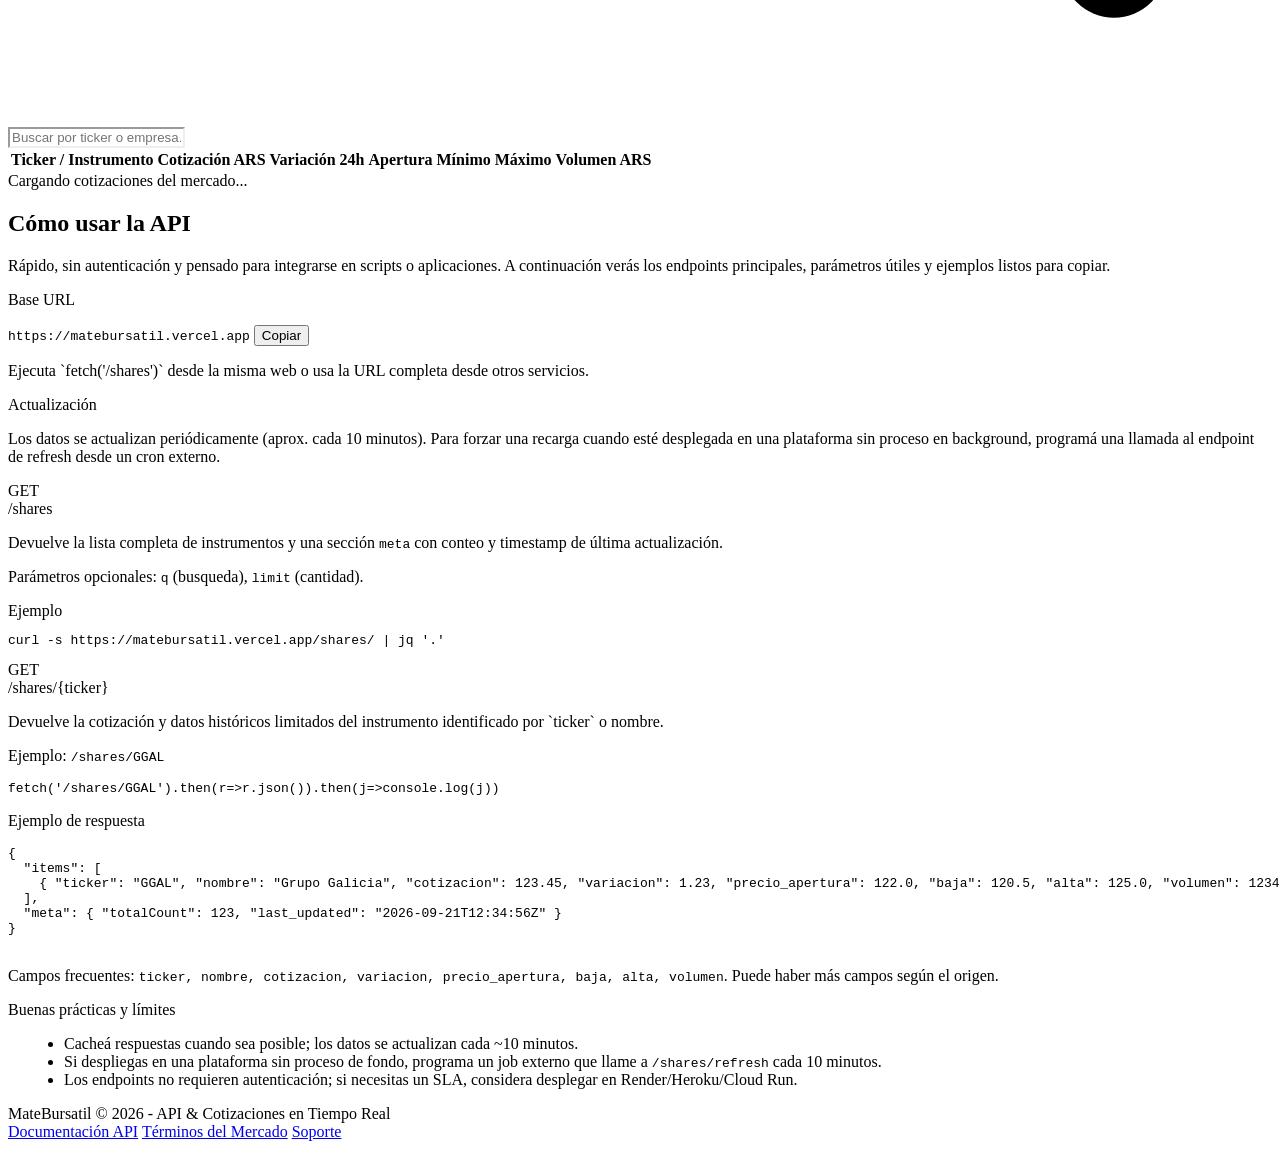
==== commit 3ed66009: "actualizar instructivo" ====
--- a/templates/index.html
+++ b/templates/index.html
@@ -82,7 +82,7 @@
             <div class="space-y-3">
               <div>
                 <div class="text-[11px] text-mateGreen font-semibold mb-1">cURL</div>
-                <pre class="bg-transparent p-3 rounded text-xs overflow-x-auto" style="border:1px solid var(--border-color); color:var(--text-main);">curl -s https://matebursatil.vercel.app/shares | jq '.'</pre>
+                <pre class="bg-transparent p-3 rounded text-xs overflow-x-auto" style="border:1px solid var(--border-color); color:var(--text-main);">curl -s https://matebursatil.vercel.app/shares/ | jq '.'</pre>
               </div>
               <div>
                 <div class="text-[11px] text-mateGreen font-semibold mb-1">JavaScript (fetch)</div>
@@ -183,7 +183,7 @@
               </div>
               <div class="text-right">
                 <div class="text-xs mb-2" style="color: var(--text-muted);">Ejemplo</div>
-                <pre class="text-xs font-mono p-2 rounded" style="background: transparent; border:1px solid var(--border-color); color:var(--text-main);">curl -s https://matebursatil.vercel.app/shares | jq '.'</pre>
+                <pre class="text-xs font-mono p-2 rounded" style="background: transparent; border:1px solid var(--border-color); color:var(--text-main);">curl -s https://matebursatil.vercel.app/shares/ | jq '.'</pre>
               </div>
             </div>
           </div>
